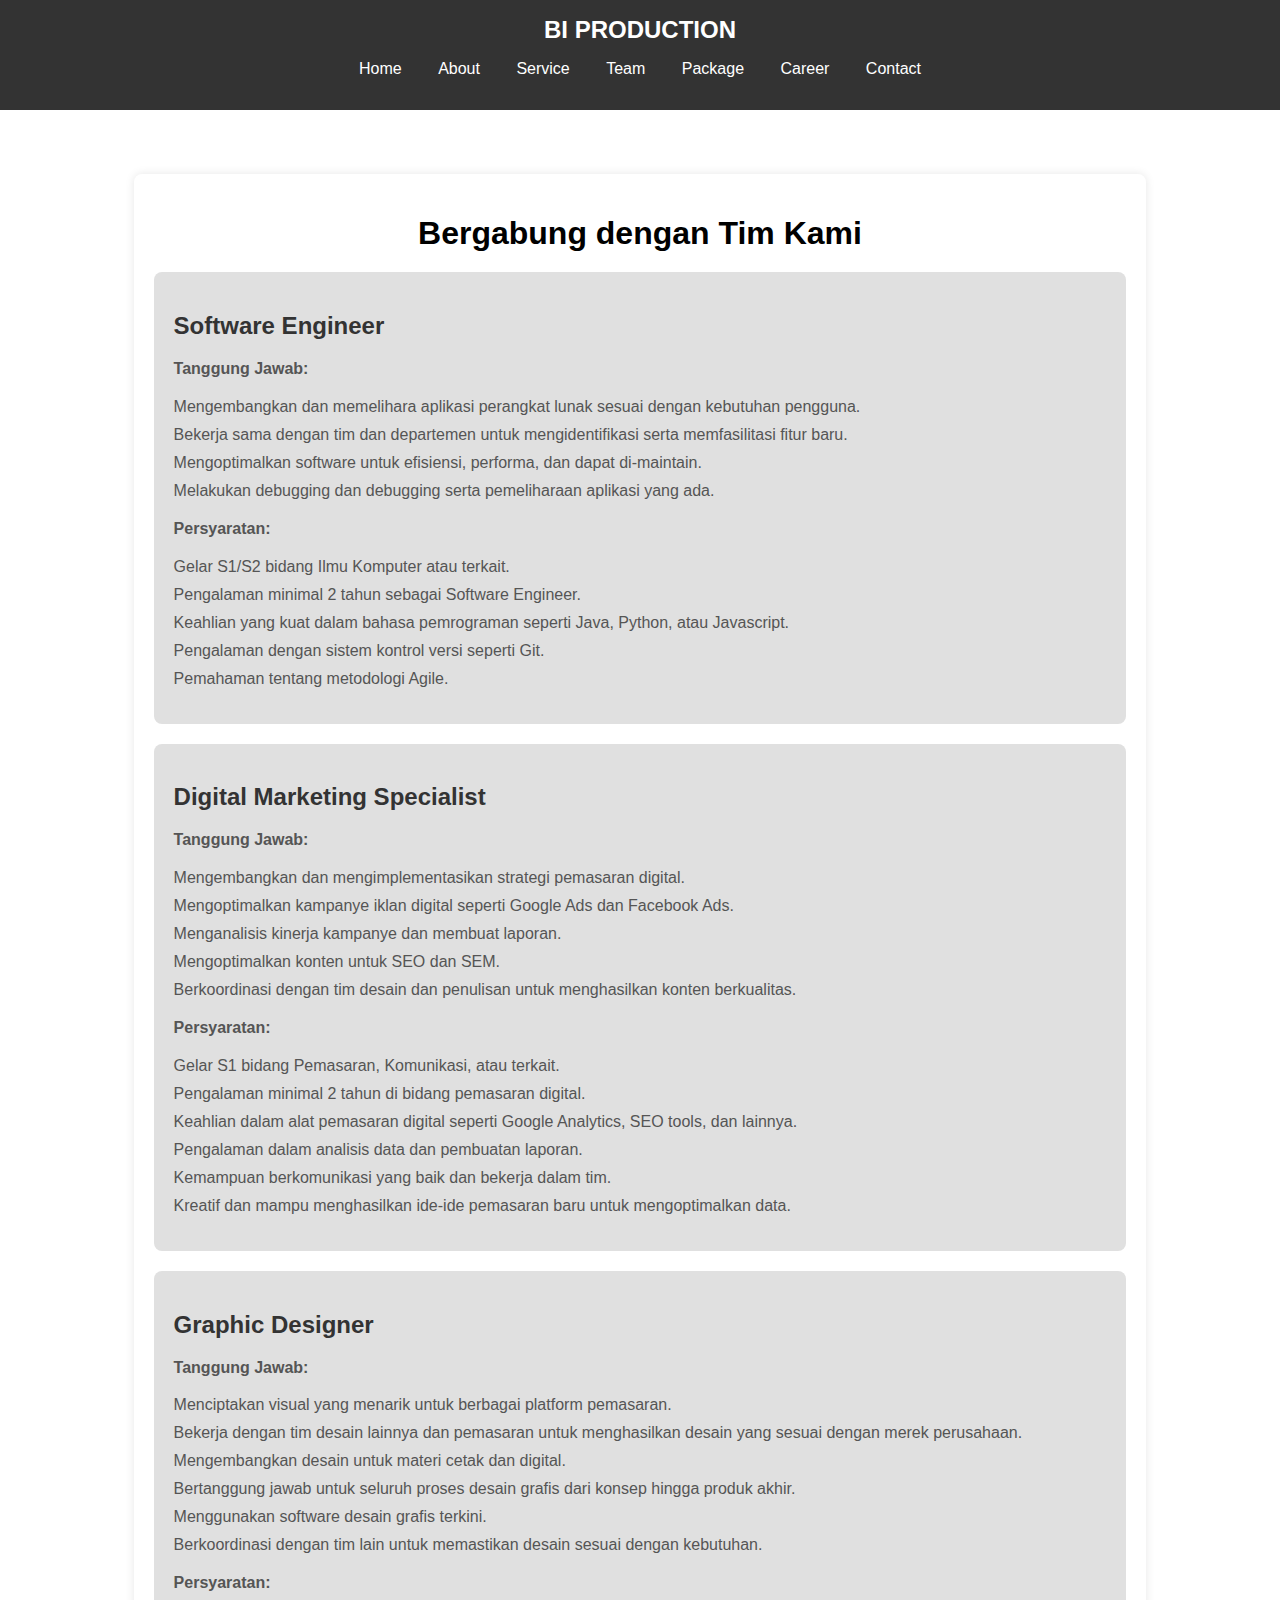
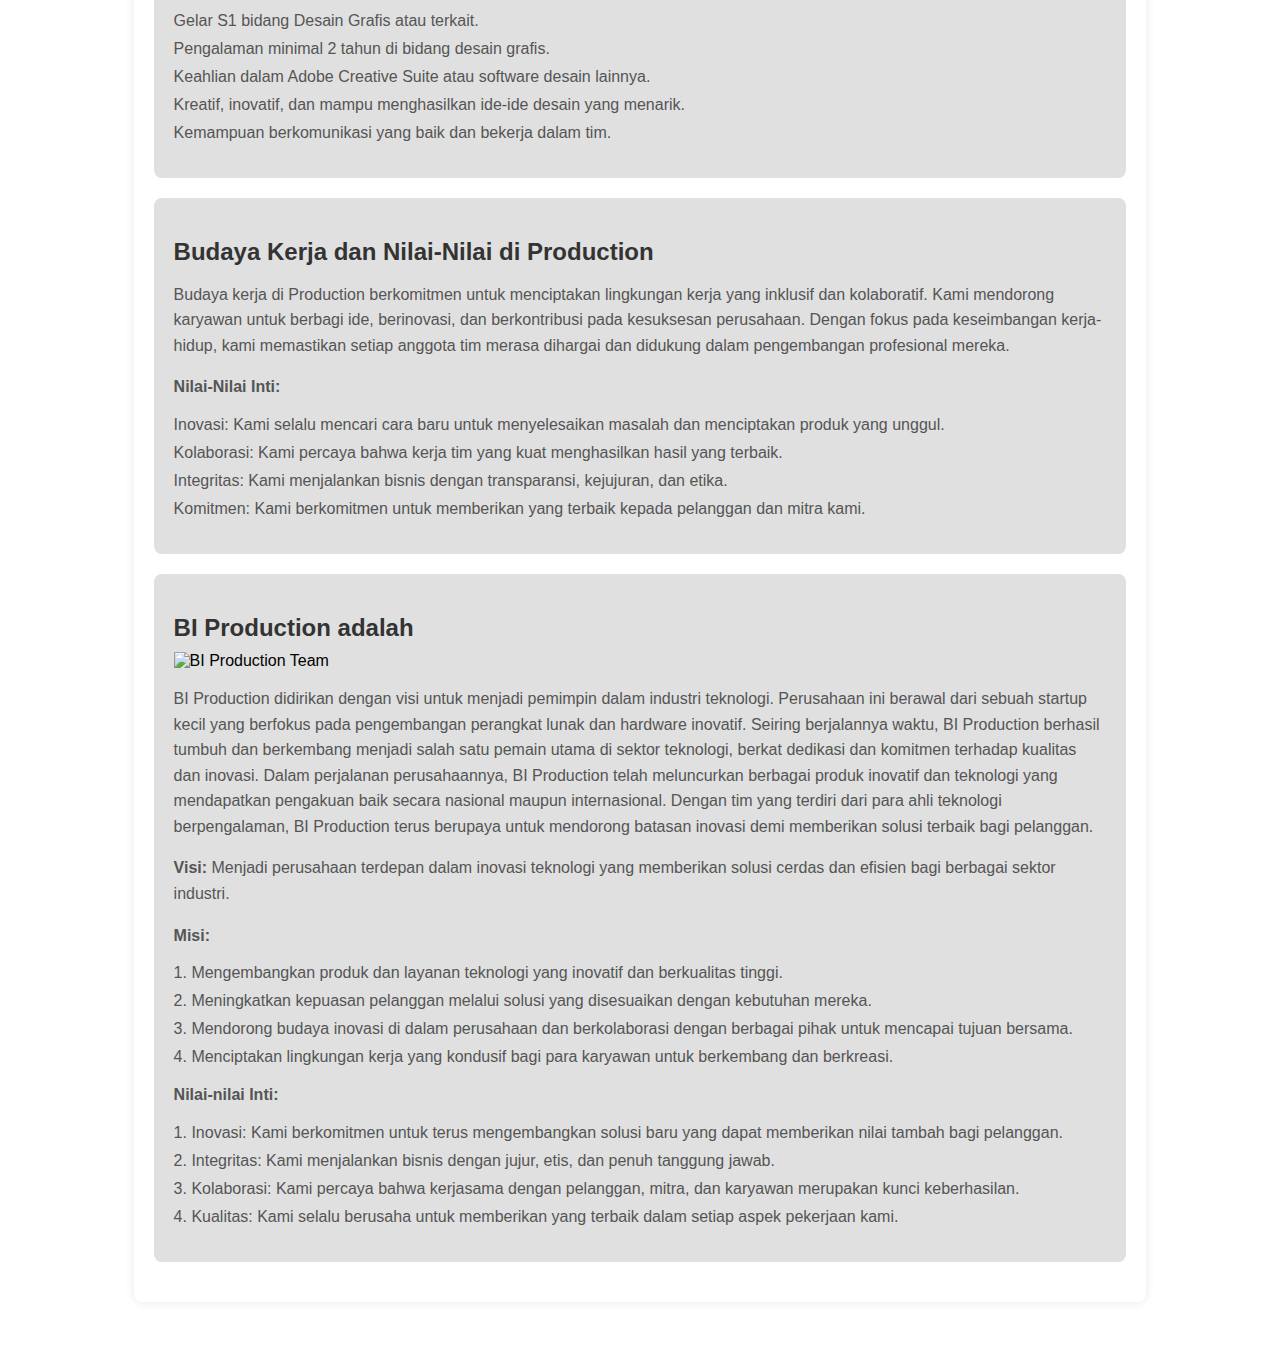
==== about.html @ dc70f9d5 "yes" ====
<!DOCTYPE html>
<html lang="en">

<head>
    <meta charset="UTF-8">
    <meta name="viewport" content="width=device-width, initial-scale=1.0">
    <title>Bergabung dengan Tim Kami</title>
    <link rel="stylesheet" href="css/index.css">
</head>

<body>
    <header>
        <div class="logo">BI PRODUCTION</div>
        <nav>
            <ul>
                <li><a href="index.html">Home</a></li>
                <li><a href="about.html">About</a></li>
                <li><a href="services.html">Service</a></li>
                <li><a href="team.html">Team</a></li>
                <li><a href="package.html">Package</a></li>
                <li><a href="career.html">Career</a></li>
                <li><a href="contact.html">Contact</a></li>
            </ul>
        </nav>
    </header>

    <main>
        <div class="container">
            <h1>Bergabung dengan Tim Kami</h1>
            <div class="card">
                <h2>Software Engineer</h2>
                <p><strong>Tanggung Jawab:</strong></p>
                <ul>
                    <li>Mengembangkan dan memelihara aplikasi perangkat lunak sesuai dengan kebutuhan pengguna.</li>
                    <li>Bekerja sama dengan tim dan departemen untuk mengidentifikasi serta memfasilitasi fitur baru.
                    </li>
                    <li>Mengoptimalkan software untuk efisiensi, performa, dan dapat di-maintain.</li>
                    <li>Melakukan debugging dan debugging serta pemeliharaan aplikasi yang ada.</li>
                </ul>
                <p><strong>Persyaratan:</strong></p>
                <ul>
                    <li>Gelar S1/S2 bidang Ilmu Komputer atau terkait.</li>
                    <li>Pengalaman minimal 2 tahun sebagai Software Engineer.</li>
                    <li>Keahlian yang kuat dalam bahasa pemrograman seperti Java, Python, atau Javascript.</li>
                    <li>Pengalaman dengan sistem kontrol versi seperti Git.</li>
                    <li>Pemahaman tentang metodologi Agile.</li>
                </ul>
            </div>
            <div class="card">
                <h2>Digital Marketing Specialist</h2>
                <p><strong>Tanggung Jawab:</strong></p>
                <ul>
                    <li>Mengembangkan dan mengimplementasikan strategi pemasaran digital.</li>
                    <li>Mengoptimalkan kampanye iklan digital seperti Google Ads dan Facebook Ads.</li>
                    <li>Menganalisis kinerja kampanye dan membuat laporan.</li>
                    <li>Mengoptimalkan konten untuk SEO dan SEM.</li>
                    <li>Berkoordinasi dengan tim desain dan penulisan untuk menghasilkan konten berkualitas.</li>
                </ul>
                <p><strong>Persyaratan:</strong></p>
                <ul>
                    <li>Gelar S1 bidang Pemasaran, Komunikasi, atau terkait.</li>
                    <li>Pengalaman minimal 2 tahun di bidang pemasaran digital.</li>
                    <li>Keahlian dalam alat pemasaran digital seperti Google Analytics, SEO tools, dan lainnya.</li>
                    <li>Pengalaman dalam analisis data dan pembuatan laporan.</li>
                    <li>Kemampuan berkomunikasi yang baik dan bekerja dalam tim.</li>
                    <li>Kreatif dan mampu menghasilkan ide-ide pemasaran baru untuk mengoptimalkan data.</li>
                </ul>
            </div>
            <div class="card">
                <h2>Graphic Designer</h2>
                <p><strong>Tanggung Jawab:</strong></p>
                <ul>
                    <li>Menciptakan visual yang menarik untuk berbagai platform pemasaran.</li>
                    <li>Bekerja dengan tim desain lainnya dan pemasaran untuk menghasilkan desain yang sesuai dengan
                        merek perusahaan.</li>
                    <li>Mengembangkan desain untuk materi cetak dan digital.</li>
                    <li>Bertanggung jawab untuk seluruh proses desain grafis dari konsep hingga produk akhir.</li>
                    <li>Menggunakan software desain grafis terkini.</li>
                    <li>Berkoordinasi dengan tim lain untuk memastikan desain sesuai dengan kebutuhan.</li>
                </ul>
                <p><strong>Persyaratan:</strong></p>
                <ul>
                    <li>Gelar S1 bidang Desain Grafis atau terkait.</li>
                    <li>Pengalaman minimal 2 tahun di bidang desain grafis.</li>
                    <li>Keahlian dalam Adobe Creative Suite atau software desain lainnya.</li>
                    <li>Kreatif, inovatif, dan mampu menghasilkan ide-ide desain yang menarik.</li>
                    <li>Kemampuan berkomunikasi yang baik dan bekerja dalam tim.</li>
                </ul>
            </div>
            <div class="card">
                <h2>Budaya Kerja dan Nilai-Nilai di Production</h2>
                <p>Budaya kerja di Production berkomitmen untuk menciptakan lingkungan kerja yang inklusif dan
                    kolaboratif. Kami mendorong karyawan untuk berbagi ide, berinovasi, dan berkontribusi pada
                    kesuksesan perusahaan. Dengan fokus pada keseimbangan kerja-hidup, kami memastikan setiap anggota
                    tim merasa dihargai dan didukung dalam pengembangan profesional mereka.</p>
                <p><strong>Nilai-Nilai Inti:</strong></p>
                <ul>
                    <li>Inovasi: Kami selalu mencari cara baru untuk menyelesaikan masalah dan menciptakan produk yang
                        unggul.</li>
                    <li>Kolaborasi: Kami percaya bahwa kerja tim yang kuat menghasilkan hasil yang terbaik.</li>
                    <li>Integritas: Kami menjalankan bisnis dengan transparansi, kejujuran, dan etika.</li>
                    <li>Komitmen: Kami berkomitmen untuk memberikan yang terbaik kepada pelanggan dan mitra kami.</li>
                </ul>
            </div>
            <div class="card">
                <h2>BI Production adalah</h2>
                <img src="path_to_image" alt="BI Production Team">
                <p>BI Production didirikan dengan visi untuk menjadi pemimpin dalam industri teknologi. Perusahaan ini
                    berawal dari sebuah startup kecil yang berfokus pada pengembangan perangkat lunak dan hardware
                    inovatif. Seiring berjalannya waktu, BI Production berhasil tumbuh dan berkembang menjadi salah satu
                    pemain utama di sektor teknologi, berkat dedikasi dan komitmen terhadap kualitas dan inovasi. Dalam
                    perjalanan perusahaannya, BI Production telah meluncurkan berbagai produk inovatif dan teknologi
                    yang mendapatkan pengakuan baik secara nasional maupun internasional. Dengan tim yang terdiri dari
                    para ahli teknologi berpengalaman, BI Production terus berupaya untuk mendorong batasan inovasi demi
                    memberikan solusi terbaik bagi pelanggan.</p>
                <p><strong>Visi:</strong> Menjadi perusahaan terdepan dalam inovasi teknologi yang memberikan solusi
                    cerdas dan efisien bagi berbagai sektor industri.</p>
                <p><strong>Misi:</strong></p>
                <ul>
                    <li>1. Mengembangkan produk dan layanan teknologi yang inovatif dan berkualitas tinggi.</li>
                    <li>2. Meningkatkan kepuasan pelanggan melalui solusi yang disesuaikan dengan kebutuhan mereka.</li>
                    <li>3. Mendorong budaya inovasi di dalam perusahaan dan berkolaborasi dengan berbagai pihak untuk
                        mencapai tujuan bersama.</li>
                    <li>4. Menciptakan lingkungan kerja yang kondusif bagi para karyawan untuk berkembang dan berkreasi.
                    </li>
                </ul>
                <p><strong>Nilai-nilai Inti:</strong></p>
                <ul>
                    <li>1. Inovasi: Kami berkomitmen untuk terus mengembangkan solusi baru yang dapat memberikan nilai
                        tambah bagi pelanggan.</li>
                    <li>2. Integritas: Kami menjalankan bisnis dengan jujur, etis, dan penuh tanggung jawab.</li>
                    <li>3. Kolaborasi: Kami percaya bahwa kerjasama dengan pelanggan, mitra, dan karyawan merupakan
                        kunci keberhasilan.</li>
                    <li>4. Kualitas: Kami selalu berusaha untuk memberikan yang terbaik dalam setiap aspek pekerjaan
                        kami.</li>
                </ul>
            </div>
        </div>
    </main>
</body>

</html>
---- css/index.css ----
body {
    font-family: Arial, sans-serif;
    margin: 0;
    padding: 0;
}

header {
    background: #333;
    color: #fff;
    padding: 1em 0;
    text-align: center;
    position: sticky;
    top: 0;
}

.logo {
    font-size: 1.5em;
    font-weight: bold;
}

nav ul {
    list-style: none;
    padding: 0;
}

nav ul li {
    display: inline;
    margin: 0 1em;
}

nav ul li a {
    color: #fff;
    text-decoration: none;
}

main {
    padding: 2em;
}

.contact-info {
    display: flex;
    justify-content: space-between;
}

.details,
.map {
    width: 45%;
}

.social-media {
    text-align: center;
    margin: 2em 0;
}

.social-media img {
    width: 40px;
    margin: 0 1em;
}

.join-form {
    max-width: 600px;
    margin: 0 auto;
    text-align: center;
}

.join-form form {
    display: flex;
    flex-direction: column;
}

.join-form label {
    margin: 1em 0 0.5em 0;
}

.join-form input,
.join-form textarea {
    padding: 0.5em;
    font-size: 1em;
}

.join-form button {
    margin: 1em 0;
    padding: 0.5em;
    background: #333;
    color: #fff;
    border: none;
    cursor: pointer;
}

.join-form button:hover {
    background: #555;
}

#career img {
    width: 100%;
    max-width: 600px;
    display: block;
    margin: 2em auto;
}

.team-info {
    text-align: center;
}

.services {
    display: flex;
    flex-wrap: wrap;
    justify-content: space-around;
}

.service-box {
    width: 45%;
    background: #f4f4f4;
    padding: 1em;
    margin: 1em 0;
    border-radius: 5px;
}

.container {
    width: 80%;
    background-color: #ffffff;
    box-shadow: 0 0 10px rgba(0, 0, 0, 0.1);
    padding: 20px;
    border-radius: 8px;
    margin: 2em auto;
}

h1 {
    text-align: center;
    margin-bottom: 20px;
}

.card {
    background-color: #e0e0e0;
    margin-bottom: 20px;
    padding: 20px;
    border-radius: 8px;
}

h2 {
    color: #333333;
    margin-bottom: 10px;
}

p {
    color: #555555;
    line-height: 1.6;
}

ul {
    color: #555555;
    list-style-type: none;
    padding: 0;
}

li {
    margin-bottom: 10px;
}
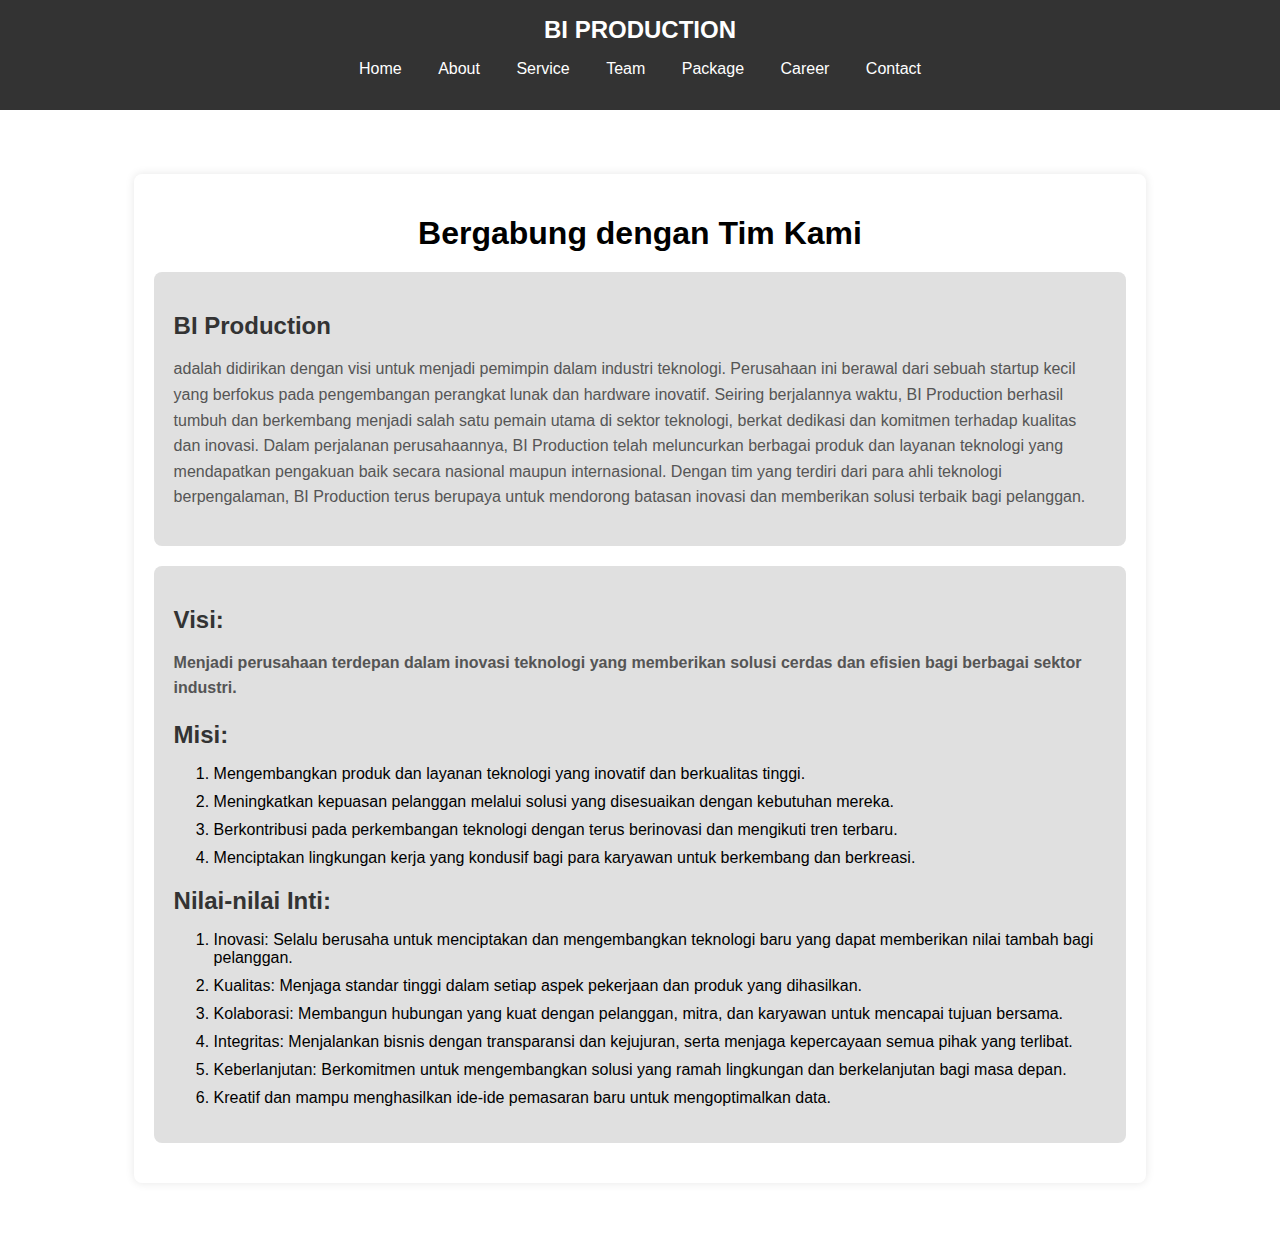
==== commit b465754c: "c" ====
--- a/about.html
+++ b/about.html
@@ -28,113 +28,50 @@
         <div class="container">
             <h1>Bergabung dengan Tim Kami</h1>
             <div class="card">
-                <h2>Software Engineer</h2>
-                <p><strong>Tanggung Jawab:</strong></p>
-                <ul>
-                    <li>Mengembangkan dan memelihara aplikasi perangkat lunak sesuai dengan kebutuhan pengguna.</li>
-                    <li>Bekerja sama dengan tim dan departemen untuk mengidentifikasi serta memfasilitasi fitur baru.
-                    </li>
-                    <li>Mengoptimalkan software untuk efisiensi, performa, dan dapat di-maintain.</li>
-                    <li>Melakukan debugging dan debugging serta pemeliharaan aplikasi yang ada.</li>
-                </ul>
-                <p><strong>Persyaratan:</strong></p>
-                <ul>
-                    <li>Gelar S1/S2 bidang Ilmu Komputer atau terkait.</li>
-                    <li>Pengalaman minimal 2 tahun sebagai Software Engineer.</li>
-                    <li>Keahlian yang kuat dalam bahasa pemrograman seperti Java, Python, atau Javascript.</li>
-                    <li>Pengalaman dengan sistem kontrol versi seperti Git.</li>
-                    <li>Pemahaman tentang metodologi Agile.</li>
-                </ul>
+                <h2>BI Production </h2>
+                <p>adalah +didirikan dengan visi untuk menjadi pemimpin dalam industri teknologi. Perusahaan ini berawal
+                    dari sebuah startup kecil yang berfokus pada pengembangan perangkat lunak dan hardware inovatif.
+                    Seiring berjalannya waktu, BI Production berhasil tumbuh dan berkembang menjadi salah satu pemain
+                    utama di sektor teknologi, berkat dedikasi dan komitmen terhadap kualitas dan inovasi. Dalam
+                    perjalanan perusahaannya, BI Production telah meluncurkan berbagai produk dan layanan teknologi yang
+                    mendapatkan pengakuan baik secara nasional maupun internasional. Dengan tim yang terdiri dari para
+                    ahli teknologi berpengalaman, BI Production terus berupaya untuk mendorong batasan inovasi dan
+                    memberikan solusi terbaik bagi pelanggan.</p>
             </div>
             <div class="card">
-                <h2>Digital Marketing Specialist</h2>
-                <p><strong>Tanggung Jawab:</strong></p>
-                <ul>
-                    <li>Mengembangkan dan mengimplementasikan strategi pemasaran digital.</li>
-                    <li>Mengoptimalkan kampanye iklan digital seperti Google Ads dan Facebook Ads.</li>
-                    <li>Menganalisis kinerja kampanye dan membuat laporan.</li>
-                    <li>Mengoptimalkan konten untuk SEO dan SEM.</li>
-                    <li>Berkoordinasi dengan tim desain dan penulisan untuk menghasilkan konten berkualitas.</li>
-                </ul>
-                <p><strong>Persyaratan:</strong></p>
-                <ul>
-                    <li>Gelar S1 bidang Pemasaran, Komunikasi, atau terkait.</li>
-                    <li>Pengalaman minimal 2 tahun di bidang pemasaran digital.</li>
-                    <li>Keahlian dalam alat pemasaran digital seperti Google Analytics, SEO tools, dan lainnya.</li>
-                    <li>Pengalaman dalam analisis data dan pembuatan laporan.</li>
-                    <li>Kemampuan berkomunikasi yang baik dan bekerja dalam tim.</li>
+                <h2>Visi: </h2>
+                <p><strong>Menjadi perusahaan terdepan dalam inovasi teknologi yang
+                        memberikan solusi cerdas dan efisien bagi berbagai sektor industri.
+                    </strong></p>
+                <h2>Misi:</h2>
+                <ol>
+                    <li>Mengembangkan produk dan layanan teknologi yang inovatif dan berkualitas tinggi.</li>
+                    <li>Meningkatkan kepuasan pelanggan melalui solusi yang disesuaikan dengan kebutuhan mereka.</li>
+                    <li>Berkontribusi pada perkembangan teknologi dengan terus berinovasi dan mengikuti tren terbaru.
+                    </li>
+                    <li>Menciptakan lingkungan kerja yang kondusif bagi para karyawan untuk berkembang dan berkreasi.
+                    </li>
+
+                </ol>
+                <h2>Nilai-nilai Inti:</h2>
+                <ol>
+                    <li>Inovasi: Selalu berusaha untuk menciptakan dan mengembangkan teknologi baru yang dapat
+                        memberikan nilai tambah bagi pelanggan.
+                    </li>
+                    <li>Kualitas: Menjaga standar tinggi dalam setiap aspek pekerjaan dan produk yang dihasilkan.</li>
+                    <li>Kolaborasi: Membangun hubungan yang kuat dengan pelanggan, mitra, dan karyawan untuk mencapai
+                        tujuan bersama.</li>
+                    <li>Integritas: Menjalankan bisnis dengan transparansi dan kejujuran, serta menjaga kepercayaan
+                        semua pihak yang terlibat.</li>
+                    <li>Keberlanjutan: Berkomitmen untuk mengembangkan solusi yang ramah lingkungan dan berkelanjutan
+                        bagi masa depan.</li>
                     <li>Kreatif dan mampu menghasilkan ide-ide pemasaran baru untuk mengoptimalkan data.</li>
-                </ul>
+                </ol>
             </div>
-            <div class="card">
-                <h2>Graphic Designer</h2>
-                <p><strong>Tanggung Jawab:</strong></p>
-                <ul>
-                    <li>Menciptakan visual yang menarik untuk berbagai platform pemasaran.</li>
-                    <li>Bekerja dengan tim desain lainnya dan pemasaran untuk menghasilkan desain yang sesuai dengan
-                        merek perusahaan.</li>
-                    <li>Mengembangkan desain untuk materi cetak dan digital.</li>
-                    <li>Bertanggung jawab untuk seluruh proses desain grafis dari konsep hingga produk akhir.</li>
-                    <li>Menggunakan software desain grafis terkini.</li>
-                    <li>Berkoordinasi dengan tim lain untuk memastikan desain sesuai dengan kebutuhan.</li>
-                </ul>
-                <p><strong>Persyaratan:</strong></p>
-                <ul>
-                    <li>Gelar S1 bidang Desain Grafis atau terkait.</li>
-                    <li>Pengalaman minimal 2 tahun di bidang desain grafis.</li>
-                    <li>Keahlian dalam Adobe Creative Suite atau software desain lainnya.</li>
-                    <li>Kreatif, inovatif, dan mampu menghasilkan ide-ide desain yang menarik.</li>
-                    <li>Kemampuan berkomunikasi yang baik dan bekerja dalam tim.</li>
-                </ul>
-            </div>
-            <div class="card">
-                <h2>Budaya Kerja dan Nilai-Nilai di Production</h2>
-                <p>Budaya kerja di Production berkomitmen untuk menciptakan lingkungan kerja yang inklusif dan
-                    kolaboratif. Kami mendorong karyawan untuk berbagi ide, berinovasi, dan berkontribusi pada
-                    kesuksesan perusahaan. Dengan fokus pada keseimbangan kerja-hidup, kami memastikan setiap anggota
-                    tim merasa dihargai dan didukung dalam pengembangan profesional mereka.</p>
-                <p><strong>Nilai-Nilai Inti:</strong></p>
-                <ul>
-                    <li>Inovasi: Kami selalu mencari cara baru untuk menyelesaikan masalah dan menciptakan produk yang
-                        unggul.</li>
-                    <li>Kolaborasi: Kami percaya bahwa kerja tim yang kuat menghasilkan hasil yang terbaik.</li>
-                    <li>Integritas: Kami menjalankan bisnis dengan transparansi, kejujuran, dan etika.</li>
-                    <li>Komitmen: Kami berkomitmen untuk memberikan yang terbaik kepada pelanggan dan mitra kami.</li>
-                </ul>
-            </div>
-            <div class="card">
-                <h2>BI Production adalah</h2>
-                <img src="path_to_image" alt="BI Production Team">
-                <p>BI Production didirikan dengan visi untuk menjadi pemimpin dalam industri teknologi. Perusahaan ini
-                    berawal dari sebuah startup kecil yang berfokus pada pengembangan perangkat lunak dan hardware
-                    inovatif. Seiring berjalannya waktu, BI Production berhasil tumbuh dan berkembang menjadi salah satu
-                    pemain utama di sektor teknologi, berkat dedikasi dan komitmen terhadap kualitas dan inovasi. Dalam
-                    perjalanan perusahaannya, BI Production telah meluncurkan berbagai produk inovatif dan teknologi
-                    yang mendapatkan pengakuan baik secara nasional maupun internasional. Dengan tim yang terdiri dari
-                    para ahli teknologi berpengalaman, BI Production terus berupaya untuk mendorong batasan inovasi demi
-                    memberikan solusi terbaik bagi pelanggan.</p>
-                <p><strong>Visi:</strong> Menjadi perusahaan terdepan dalam inovasi teknologi yang memberikan solusi
-                    cerdas dan efisien bagi berbagai sektor industri.</p>
-                <p><strong>Misi:</strong></p>
-                <ul>
-                    <li>1. Mengembangkan produk dan layanan teknologi yang inovatif dan berkualitas tinggi.</li>
-                    <li>2. Meningkatkan kepuasan pelanggan melalui solusi yang disesuaikan dengan kebutuhan mereka.</li>
-                    <li>3. Mendorong budaya inovasi di dalam perusahaan dan berkolaborasi dengan berbagai pihak untuk
-                        mencapai tujuan bersama.</li>
-                    <li>4. Menciptakan lingkungan kerja yang kondusif bagi para karyawan untuk berkembang dan berkreasi.
-                    </li>
-                </ul>
-                <p><strong>Nilai-nilai Inti:</strong></p>
-                <ul>
-                    <li>1. Inovasi: Kami berkomitmen untuk terus mengembangkan solusi baru yang dapat memberikan nilai
-                        tambah bagi pelanggan.</li>
-                    <li>2. Integritas: Kami menjalankan bisnis dengan jujur, etis, dan penuh tanggung jawab.</li>
-                    <li>3. Kolaborasi: Kami percaya bahwa kerjasama dengan pelanggan, mitra, dan karyawan merupakan
-                        kunci keberhasilan.</li>
-                    <li>4. Kualitas: Kami selalu berusaha untuk memberikan yang terbaik dalam setiap aspek pekerjaan
-                        kami.</li>
-                </ul>
-            </div>
+
+
+        </div>
         </div>
     </main>
 </body>
